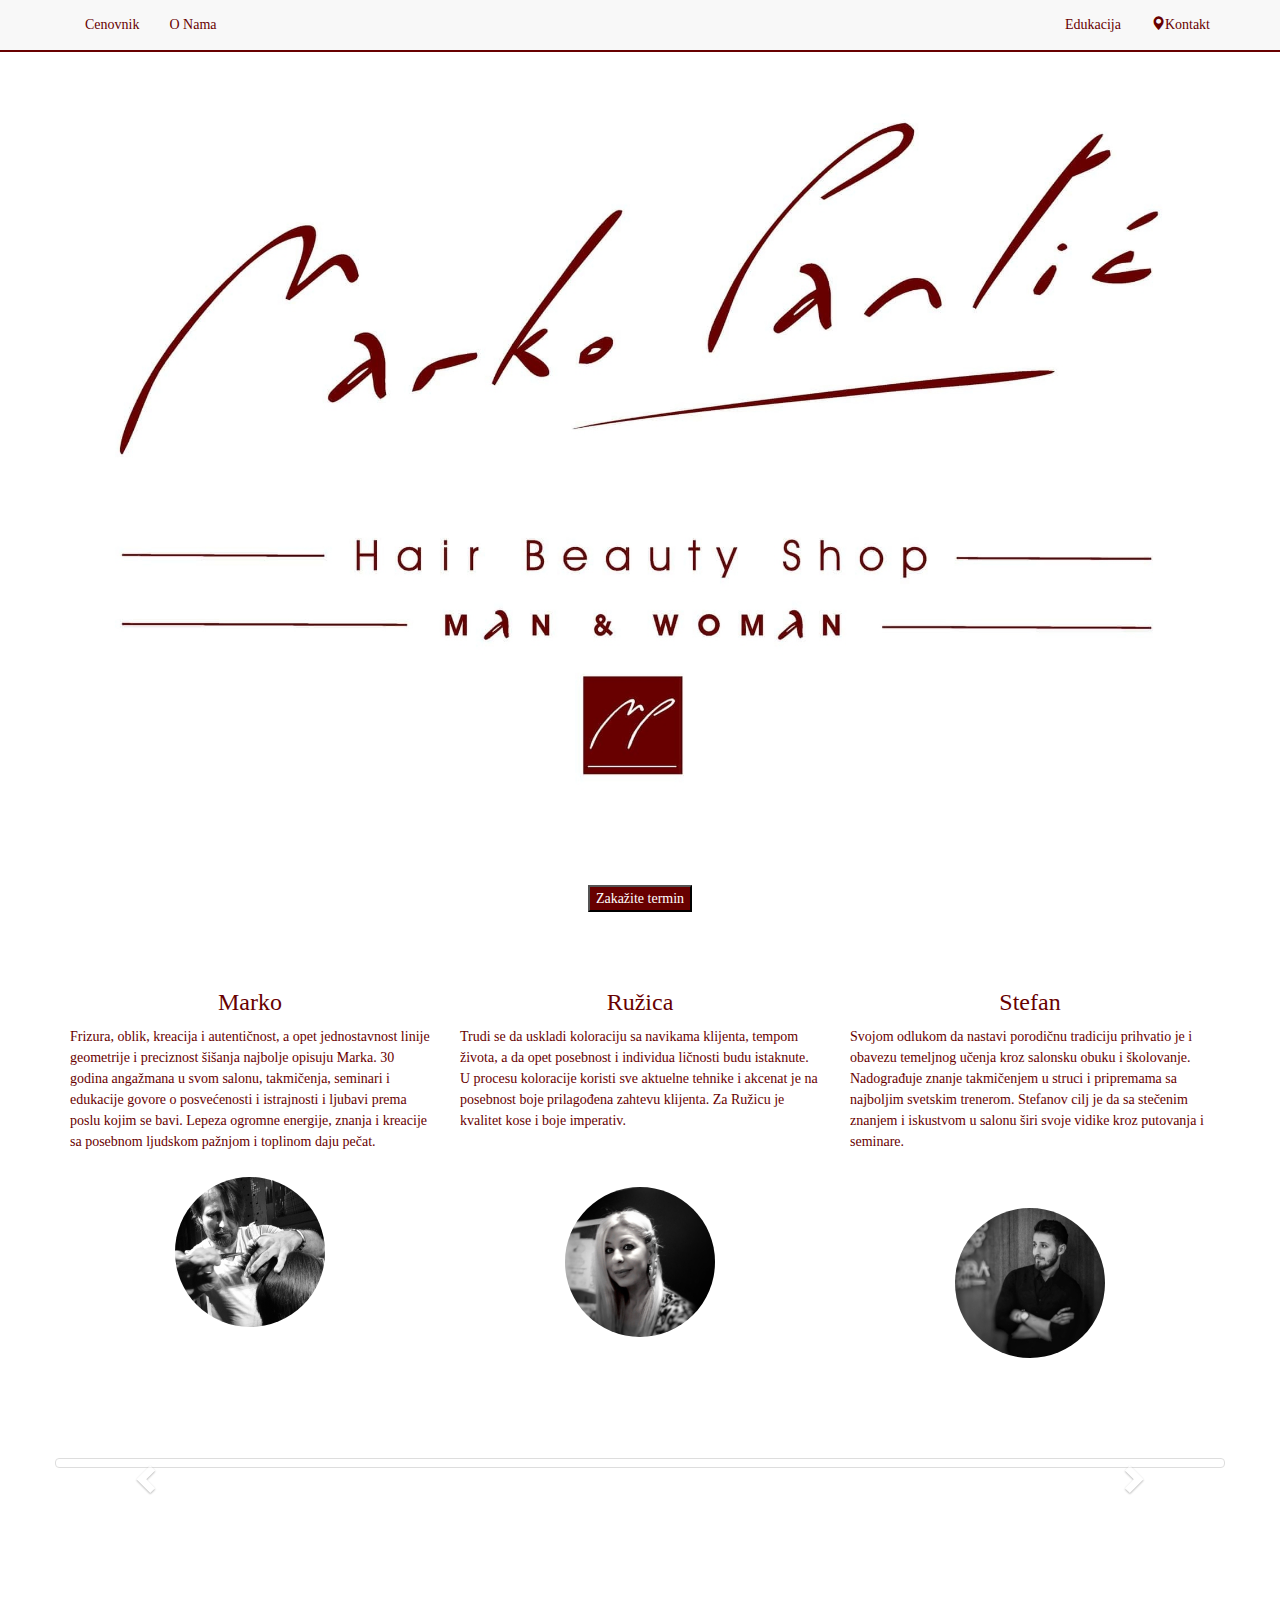
==== index.html @ 6e88e5e3 "added make your reservation button in index.html" ====
<!DOCTYPE html>
<!--[if lt IE 7]>      <html class="no-js lt-ie9 lt-ie8 lt-ie7"> <![endif]-->
<!--[if IE 7]>         <html class="no-js lt-ie9 lt-ie8"> <![endif]-->
<!--[if IE 8]>         <html class="no-js lt-ie9"> <![endif]-->
<!--[if gt IE 8]><!--> <html class="no-js"> <!--<![endif]-->
    <head>
        <!-- Google Tag Manager -->
        <script>(function(w,d,s,l,i){w[l]=w[l]||[];w[l].push({'gtm.start':
        new Date().getTime(),event:'gtm.js'});var f=d.getElementsByTagName(s)[0],
        j=d.createElement(s),dl=l!='dataLayer'?'&l='+l:'';j.async=true;j.src=
        'https://www.googletagmanager.com/gtm.js?id='+i+dl;f.parentNode.insertBefore(j,f);
        })(window,document,'script','dataLayer','GTM-PTJV9HK');</script>
        <!-- End Google Tag Manager -->
        <meta charset="utf-8">
        <meta http-equiv="X-UA-Compatible" content="IE=edge">
        <title>Hair Beauty Shop Marko Pantic</title>
        <meta name="description" content="">
        <meta name="viewport" content="width=device-width, initial-scale=1"/>
        <link rel="icon" href="styles/img/mppmin.jpg">
        <link rel="stylesheet" href="https://maxcdn.bootstrapcdn.com/bootstrap/3.3.7/css/bootstrap.min.css" integrity="sha384-BVYiiSIFeK1dGmJRAkycuHAHRg32OmUcww7on3RYdg4Va+PmSTsz/K68vbdEjh4u" crossorigin="anonymous">
        <link rel="stylesheet" href="https://use.fontawesome.com/releases/v5.7.2/css/all.css" integrity="sha384-fnmOCqbTlWIlj8LyTjo7mOUStjsKC4pOpQbqyi7RrhN7udi9RwhKkMHpvLbHG9Sr" crossorigin="anonymous">
        <link rel="stylesheet" href="styles/css/style.css" type="text/css">
        
        <!-- Facebook Pixel Code -->
        <script>
            !function(f,b,e,v,n,t,s)
            {if(f.fbq)return;n=f.fbq=function(){n.callMethod?
            n.callMethod.apply(n,arguments):n.queue.push(arguments)};
            if(!f._fbq)f._fbq=n;n.push=n;n.loaded=!0;n.version='2.0';
            n.queue=[];t=b.createElement(e);t.async=!0;
            t.src=v;s=b.getElementsByTagName(e)[0];
            s.parentNode.insertBefore(t,s)}(window, document,'script',
            'https://connect.facebook.net/en_US/fbevents.js');
            fbq('init', '2008529452789295');
            fbq('track', 'PageView');
        </script>
        <noscript>
          <img height="1" width="1" style="display:none"src="https://www.facebook.com/tr?id=2008529452789295&ev=PageView&noscript=1"/> 
        </noscript>
      <!-- End Facebook Pixel Code -->
    </head>
    <body>
        <!--[if lt IE 7]>
            <p class="browsehappy">You are using an <strong>outdated</strong> browser. Please <a href="#">upgrade your browser</a> to improve your experience.</p>
        <![endif]-->
        <nav class="navbar navbar-default navbar-fixed-top" id="Pocetna">
            <div class="container">
              <!-- Brand and toggle get grouped for better mobile display -->
              <div class="navbar-header">
                <button type="button" id="hamburger-menu" class="navbar-toggle collapsed pull-left" data-toggle="collapse" data-target="#bs-example-navbar-collapse-1" aria-expanded="false">
                  <span class="sr-only">Toggle navigation</span>
                  <span class="icon-bar"></span>
                  <span class="icon-bar"></span>
                  <span class="icon-bar"></span>
                </button>
              </div>
          
              <!-- Collect the nav links, forms, and other content for toggling -->
              <div class="collapse navbar-collapse" id="bs-example-navbar-collapse-1">
                <ul class="nav navbar-nav">
                    <li><a href="cenovnik.html">Cenovnik</a></li>
                    <li id="oNama"><a href="#">O Nama</a></li>
                </ul>
                
                <ul class="nav navbar-nav navbar-right">
                  <li><a href="edukacija.html">Edukacija</a></li>
                  <li id="Kontakt"><a href="zakazi.html"><span class="glyphicon glyphicon-map-marker" aria-hidden="true"></span>Kontakt</a></li>
                </ul>
              </div><!-- /.navbar-collapse -->
            </div><!-- /.container-fluid -->
        </nav>
        <div class="content">
            
            <div class="container">
                <div class="image w3-content w3-section" style="max-width:100%">
                    
                    <img src="styles/img/mp1.jpg" alt="" class="responsive mySlides w3-animate-fading">
                    <img src="styles/img/mp2.jpg" alt="" class="responsive mySlides w3-animate-fading">
                    
                </div>
                <div class="row zakazivanje">
                  <form action="tel:+381654442248">
                    <input type="submit" value="Zakažite termin" id="btnZakazi">
                  </form>
                </div>
                <div class="row about" id="onama">
                    <div class="col-lg-4">
                        <h3>Marko</h3>
                        <p>Frizura, oblik, kreacija i autentičnost, a opet jednostavnost linije geometrije i preciznost šišanja najbolje opisuju Marka. 30 godina angažmana u svom salonu, takmičenja, seminari i edukacije govore o posvećenosti i istrajnosti i ljubavi prema poslu kojim se bavi. Lepeza ogromne energije, znanja i kreacije sa posebnom ljudskom pažnjom i toplinom daju pečat.</p> 
                        <img src="styles/img/marko2.jpg" alt="" class="img-circle center">
                    </div>
                    <div class="col-lg-4">
                        <h3>Ružica</h3>
                        <p>Trudi se da uskladi koloraciju sa navikama klijenta, tempom života, a da opet posebnost i individua ličnosti budu istaknute. U procesu koloracije koristi sve aktuelne tehnike i akcenat je na posebnost boje prilagođena  zahtevu klijenta. Za Ružicu je kvalitet kose i boje imperativ.</p><br> 
                        <img src="styles/img/ruzica2.jpg" alt="" class="img-circle center">
                    </div>
                    <div class="col-lg-4">
                        <h3>Stefan</h3>
                        <p>Svojom odlukom da nastavi porodičnu tradiciju prihvatio je i obavezu temeljnog učenja kroz salonsku obuku i školovanje. Nadograđuje znanje takmičenjem u struci i pripremama sa najboljim svetskim trenerom. Stefanov cilj je da sa stečenim znanjem i iskustvom u salonu širi svoje vidike kroz putovanja i seminare.</p><br>
                        <img src="styles/img/stefan3.jpg" alt="" class="img-circle center">
                    </div>
                </div>
                <div class="row about">
                    <div id="myCarousel" class="carousel slide" data-ride="carousel">
                        <!-- Indicators -->
                        <ol class="carousel-indicators">
                          <li data-target="#myCarousel" data-slide-to="0" class="active"></li>
                          <li data-target="#myCarousel" data-slide-to="1"></li>
                          <li data-target="#myCarousel" data-slide-to="2"></li>
                          <li data-target="#myCarousel" data-slide-to="3"></li>
                          <li data-target="#myCarousel" data-slide-to="4"></li>
                          <li data-target="#myCarousel" data-slide-to="5"></li>
                          <li data-target="#myCarousel" data-slide-to="6"></li>
                        </ol>
                      
                        <!-- Wrapper for slides -->
                        <div class="carousel-inner" role="listbox">
                          <div class="item active thumbnail">
                            <img src="styles/img/IMG_8103.jpg" alt="">
                          </div>
                      
                          <div class="item thumbnail">
                            <img src="styles/img/IMG_8092.jpg" alt="">
                          </div>
                      
                          <div class="item thumbnail">
                            <img src="styles/img/IMG_8072.jpg" alt="">
                          </div>
                          <div class="item thumbnail">
                            <img src="styles/img/IMG_8077.jpg" alt="">
                          </div>
                          <div class="item thumbnail">
                            <img src="styles/img/IMG_8069.jpg" alt="">
                          </div>
                          <div class="item thumbnail">
                            <img src="styles/img/IMG_8061.jpg" alt="">
                          </div>
                          <div class="item thumbnail">
                            <img src="styles/img/IMG_8056.jpg" alt="">
                          </div>
                        </div>
                        <a class="left carousel-control" href="#myCarousel" data-slide="prev">
                            <span class="glyphicon glyphicon-chevron-left"></span>
                            <span class="sr-only">Previous</span>
                          </a>
                          <a class="right carousel-control" href="#myCarousel" data-slide="next">
                            <span class="glyphicon glyphicon-chevron-right"></span>
                            <span class="sr-only">Next</span>
                          </a>
                      </div>
                </div>
                    <div class="listContact">
                            <a href="https://www.facebook.com/markopantic.hbs/" target="_blank"><i class="fab fa-facebook" style="font-size:50px"></i></a>
                            <a href="https://www.instagram.com/markopantic.hbs/" target="_blank"><i class="fab fa-instagram" style="font-size:50px"></i></a>
                            <a id="posl"href="https://www.youtube.com/channel/UCsMaungC489afuXaLVcpEJw" target="_blank"><i class="fab fa-youtube" style="font-size:50px"></i></a>
                    </div>
            </div>
        </div>
        <div class="footer-bottom">
	        	<div class="container">
	        		<div class="row">
	           			<div class="col-md-6 footer-copyright">
	                    	
	                    </div>
	           			<div class="col-md-6 footer-social">
	                    	
	                    </div>
	           		</div>
	        	</div>
	    </div>  


        <script src="https://code.jquery.com/jquery-3.3.1.js"integrity="sha256-2Kok7MbOyxpgUVvAk/HJ2jigOSYS2auK4Pfzbm7uH60="crossorigin="anonymous"></script>
        <script src="https://ajax.googleapis.com/ajax/libs/jquery/3.3.1/jquery.min.js"></script>
        <script src="https://maxcdn.bootstrapcdn.com/bootstrap/3.3.7/js/bootstrap.min.js" integrity="sha384-Tc5IQib027qvyjSMfHjOMaLkfuWVxZxUPnCJA7l2mCWNIpG9mGCD8wGNIcPD7Txa" crossorigin="anonymous"></script>
        <script src="styles/js/script.js"></script>
    </body>
</html>
---- styles/css/style.css ----
html, body{
    height: 100%;
    width:100%;
    color: #680000;
    font-family: 'Bliss Pro';
	src: url('BlissPro-Light.eot');
	src: url('BlissPro-Light.eot?#iefix') format('embedded-opentype'),
		url('BlissPro-Light.woff') format('woff'),
		url('BlissPro-Light.ttf') format('truetype');
	font-weight: 300;
	font-style: normal;
    font-size: 1.15 em;
    line-height: 1.5;
    scroll-behavior: smooth;
}

.content{
    min-height:100%;
    margin-top:50px;
}

.responsive{
    max-width: 100%;
    height: auto;
}

.row h1{
    text-align: center;
}

.map-responsive{
    overflow:hidden;
    padding-bottom:56.25%;
    position:relative;
    height:0;
}

.map-responsive iframe{
    left:0;
    top:0;
    height:60%;
    width:100%;
    position:absolute;
}

.footer-bottom { 
    padding: 15px 0 17px 0;
    background: #444;
    text-align: left; 
    color: #aaa; 
}

.footer-social { 
    padding-top: 3px; 
    text-align: right; 
}

.footer-social a { 
    margin-left: 20px; 
    color: #777; 
    border: 0; 
}

.footer-social a:hover, .footer-social a:focus { 
    color: #79a05f; 
    border: 0; 
}

.footer-social i { 
    font-size: 24px; 
    vertical-align: middle; 
}

.footer-copyright { 
    padding-top: 5px; 
}

.footer-copyright a { 
    color: #fff; 
    border: 0; 
}

.footer-copyright a:hover, .footer-copyright a:focus { 
    color: #aaa; 
    border: 0; 
}
.center{
    display: block;
    margin-left: auto;
    margin-right: auto;
    margin-top:7%;
    margin-bottom: 12%;
}

.navbar-brand {
    padding: 0px 15px;
}

.navbar-default {
    border-bottom: 2px solid #680000;
    color:#680000;
}

.navbar-default li a{
    color:#680000;
}

.about{
    margin-bottom:5%;
}


.navbar-default .navbar-nav>.active>a{
    color:#680000;
    outline: none;
}

.navbar-default .navbar-nav>li>a{
    color:#680000;
    outline: none;
}

.navbar-default .navbar-nav>li>a:hover{
    color:#680000;
    outline: none;
}

.navbar-default .navbar-nav>li>a:focus{
    color:#680000;
    outline: none;
}

.navbar-default .navbar-nav>li>a:checked{
    color:#680000;
    outline: none;
}

.navbar-default .navbar-nav>.active>a:hover{
    color:#680000;
    outline: none;
}

.navbar-default .navbar-nav>.active>a:checked{
    color:#680000;
    outline: none;
}

.navbar-default .navbar-nav>.active>a:focus{
    color:#680000;
    outline: none;
}

.thumbnail img{
    height: 100%;
    width: 100%;
    object-fit: contain;
}
.listContact{
    list-style: none;
    margin-top:7%;
    margin-left:25%;
    width:80%;
    margin-bottom: 3%;
}
#posl{
    margin-right: 0%;
}
.listContact a i{
    margin-right: 5%;
}
.listContact a{
    text-decoration: none;
    color:#680000;
}
.listContact a:hover{
    text-decoration: none;
    color:#680000;
    outline: none;
}
.listContact a:focus{
    text-decoration: none;
    color:#680000;
    outline: none;
}
#kontakt ul li a:hover{
    text-decoration: none;
    color:#680000;
    outline: none;
}
#kontakt ul li a:focus{
    text-decoration: none;
    color:#680000;
    outline: none;
}
#kontakt ul li a{
    text-decoration: none;
    color:#680000;
    outline: none;
}

.carousel-control.left, 
.carousel-control.right {
    background-image: none;
}
#cenovnik{
    text-align: center;
    text-decoration-line: underline;
    text-transform: uppercase;
    letter-spacing: 0.4em;
}

.table th{
    max-width:33.33%;
}
.table td{
    width:33.33%;
    margin-bottom: 20%;
    text-align: center;
    border-bottom: 2px solid #680000;
    border-top:none;
    font-weight: bold;
}
.ime{
    text-align: center;
    font-size: 1.8em;
}
.ime2{
    text-align: center;
    font-size: 1.8em;
    visibility: hidden;
}


#legenda{
    margin: 2% 0 1% 7%;
}

#zenski{
    width:80%;
    margin:5% 10%;
}
#zenski.table th{
    max-width:33.33%;
}
#zenski.table td{
    width:33.33%;
    margin-bottom: 20%;
    text-align: center;
    border-bottom: 2px solid #680000;
    border-top:none;
    vertical-align:middle;
}
#muski{
    width:80%;
    margin:5% 10%;
}
#muski.table th{
    max-width:33.33%;
}
#muski.table td{
    width:33.33%;
    margin-bottom: 20%;
    text-align: center;
    border-bottom: 2px solid #680000;
    border-top:none;
    vertical-align:middle;
}
#zenskoSisanje{
    width:80%;
    margin:5% 10%;
}
#zenskoSisanje.table th{
    max-width:33.33%;
}
#zenskoSisanje.table td{
    width:33.33%;
    margin-bottom: 20%;
    text-align: center;
    border-bottom: 2px solid #680000;
    border-top:none;
    vertical-align:middle;
}
#muskoSisanje{
    width:80%;
    margin:5% 10%;
}
#muskoSisanje.table th{
    max-width:33.33%;
}
#muskoSisanje.table td{
    width:33.33%;
    margin-bottom: 20%;
    text-align: center;
    border-bottom: 2px solid #680000;
    border-top:none;
    vertical-align:middle;
}
#muskoFarbanje{
    width:80%;
    margin:5% 10%;
}
#muskoFarbanje.table th{
    max-width:33.33%;
}
#muskoFarbanje.table td{
    width:33.33%;
    margin-bottom: 20%;
    text-align: center;
    border-bottom: 2px solid #680000;
    border-top:none;
    vertical-align:middle;
}
#zenskoFarbanje{
    width:80%;
    margin:5% 10%;
}
#zenskoFarbanje.table th{
    max-width:33.33%;
}
#zenskoFarbanje.table td{
    width:33.33%;
    margin-bottom: 20%;
    text-align: center;
    border-bottom: 2px solid #680000;
    border-top:none;
    vertical-align:middle;
}
#zenskaKombinacija{
    width:80%;
    margin:5% 10%;
}
#zenskaKombinacija.table th{
    max-width:33.33%;
}
#zenskaKombinacija.table td{
    width:33.33%;
    margin-bottom: 20%;
    text-align: center;
    border-bottom: 2px solid #680000;
    border-top:none;
    vertical-align:middle;
}
#muskaKombinacija{
    width:80%;
    margin:5% 10%;
}
#muskaKombinacija.table th{
    max-width:33.33%;
}
#muskaKombinacija.table td{
    width:33.33%;
    margin-bottom: 20%;
    text-align: center;
    border-bottom: 2px solid #680000;
    border-top:none;
    vertical-align:middle;
}
#nega{
    width:80%;
    margin:5% 10%;
}
#nega.table th{
    max-width:33.33%;
}
#nega.table td{
    width:33.33%;
    margin-bottom: 20%;
    text-align: center;
    border-bottom: 2px solid #680000;
    border-top:none;
    vertical-align:middle;
}
#hemijskiTretmani{
    width:80%;
    margin:5% 10%;
}
#hemijskiTretmani.table th{
    max-width:33.33%;
}
#hemijskiTretmani.table td{
    width:33.33%;
    margin-bottom: 20%;
    text-align: center;
    border-bottom: 2px solid #680000;
    border-top:none;
    vertical-align:middle;
}
#nadogradnja{
    width:80%;
    margin:5% 10%;
}
#nadogradnja.table th{
    max-width:33.33%;
}
#nadogradnja.table td{
    width:33.33%;
    margin-bottom: 20%;
    text-align: center;
    border-bottom: 2px solid #680000;
    border-top:none;
    vertical-align:middle;
}
.videoWrapper {
	position: relative;
	padding-bottom: 56.25%; /* 16:9 */
	padding-top: 25px;
	height: 0;
}
.videoWrapper iframe {
	position: absolute;
	top: 0;
	left: 0;
	width: 100%;
    height: 100%;
    padding-top:10%;
    padding-bottom: 5%;
    padding-left: 7%;
    padding-right: 7%;
}
#uvod{
    padding-top: 15%;
    text-align: center;
    font-size: 30px;
    line-height: 1.5;
}
h3{
    text-align: center;
}
.hidden{
    display: none;
}
.btn-group a{
    background-color: #680000;
    color: #fff;
}
.btn-group a:hover{
    background-color: #680000;
    color: #fff;
}
.btn-group a:active{
    background-color: #680000;
    color: #fff;
}
.btn-group .dropdown-menu li a{
    background-color: #680000;
    color: #fff;
}
.btn-group .dropdown-menu li a:hover{
    background-color: #680000;
    color: #fff;
}
#cenovnikMeni{
    width:80%;
    margin:5% 10%;
}
.btn-group{
    width:100%;
}
.btn{
    font-size: 16px;
}
#cenovnikMeni1{
    width:80%;
    margin:5% 10%;
    background-color: #680000;
}
#cenovnikMeni1 li{
    list-style: none;
}
#cenovnikMeni1 a{
    color: #fff;
    text-transform: uppercase;
    letter-spacing: .2em;
    text-decoration: none;
    display: block;
    padding:10px 0 10px 20px;
    border-bottom: 1px dotted #fff;
}
.main-nav-ul ul{
    display: none;
}
.main-nav-ul li.tap ul{
    display: block;
}
#cenovnikMeni1 .sub-arrow:after{
    content:'\203A';
    float: right;
    margin-right: 20px;
    transform: rotate(90deg);
    -webkit-transform: rotate(90deg);
    -moz-transform: rotate(90deg);
    outline:none;
}
.pull-left{
    margin-left: 5%;
}
.w3-animate-fading{animation:fading 10s infinite}@keyframes fading{0%{opacity:0}50%{opacity:1}100%{opacity:0}}
#forma{
    margin-bottom: 2%;
}
#btnFormaSubmit{
    background-color: #680000;
    color: #fff;
}
.kontaktInfo{
    margin-bottom: 10%;
}
.inputi{
    width: 60%;

}
input[type=text]{
    color:#680000;
}
input[type=text]:focus{
    border-color: #680000;
}
input[type=email]{
    color:#680000;
}
input[type=email]:focus{
    border-color: #680000;
}
#btnZakazi{
    background-color: #680000;
    color:#fff;
}
.zakazivanje{
    text-align: center;
    margin:5% 0;
}
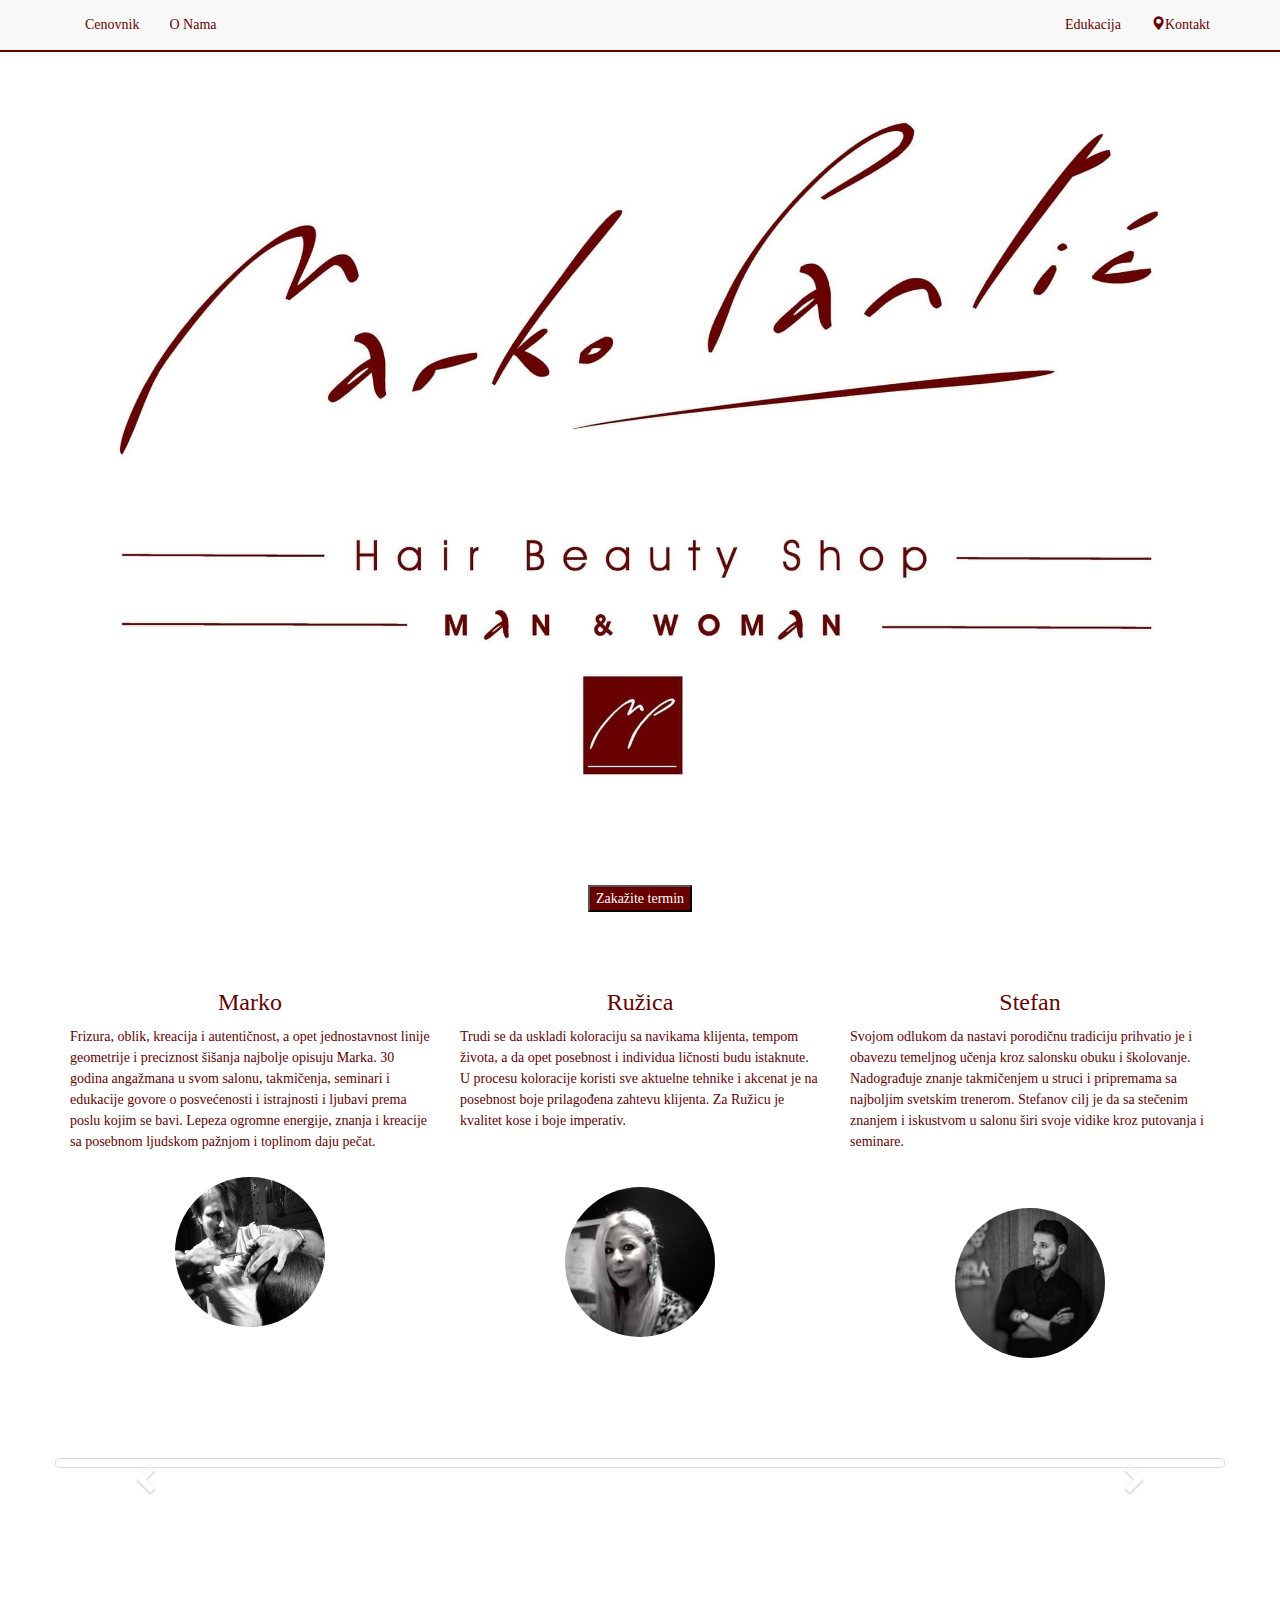
==== commit 0e9d8a57: "changed input to a button in index.html" ====
--- a/index.html
+++ b/index.html
@@ -79,8 +79,8 @@
                     
                 </div>
                 <div class="row zakazivanje">
-                  <form action="tel:+381654442248">
-                    <input type="submit" value="Zakažite termin" id="btnZakazi">
+                  <form action="tel:381654442248">
+                    <button type="submit" id="btnZakazi">Zakažite termin</button>
                   </form>
                 </div>
                 <div class="row about" id="onama">
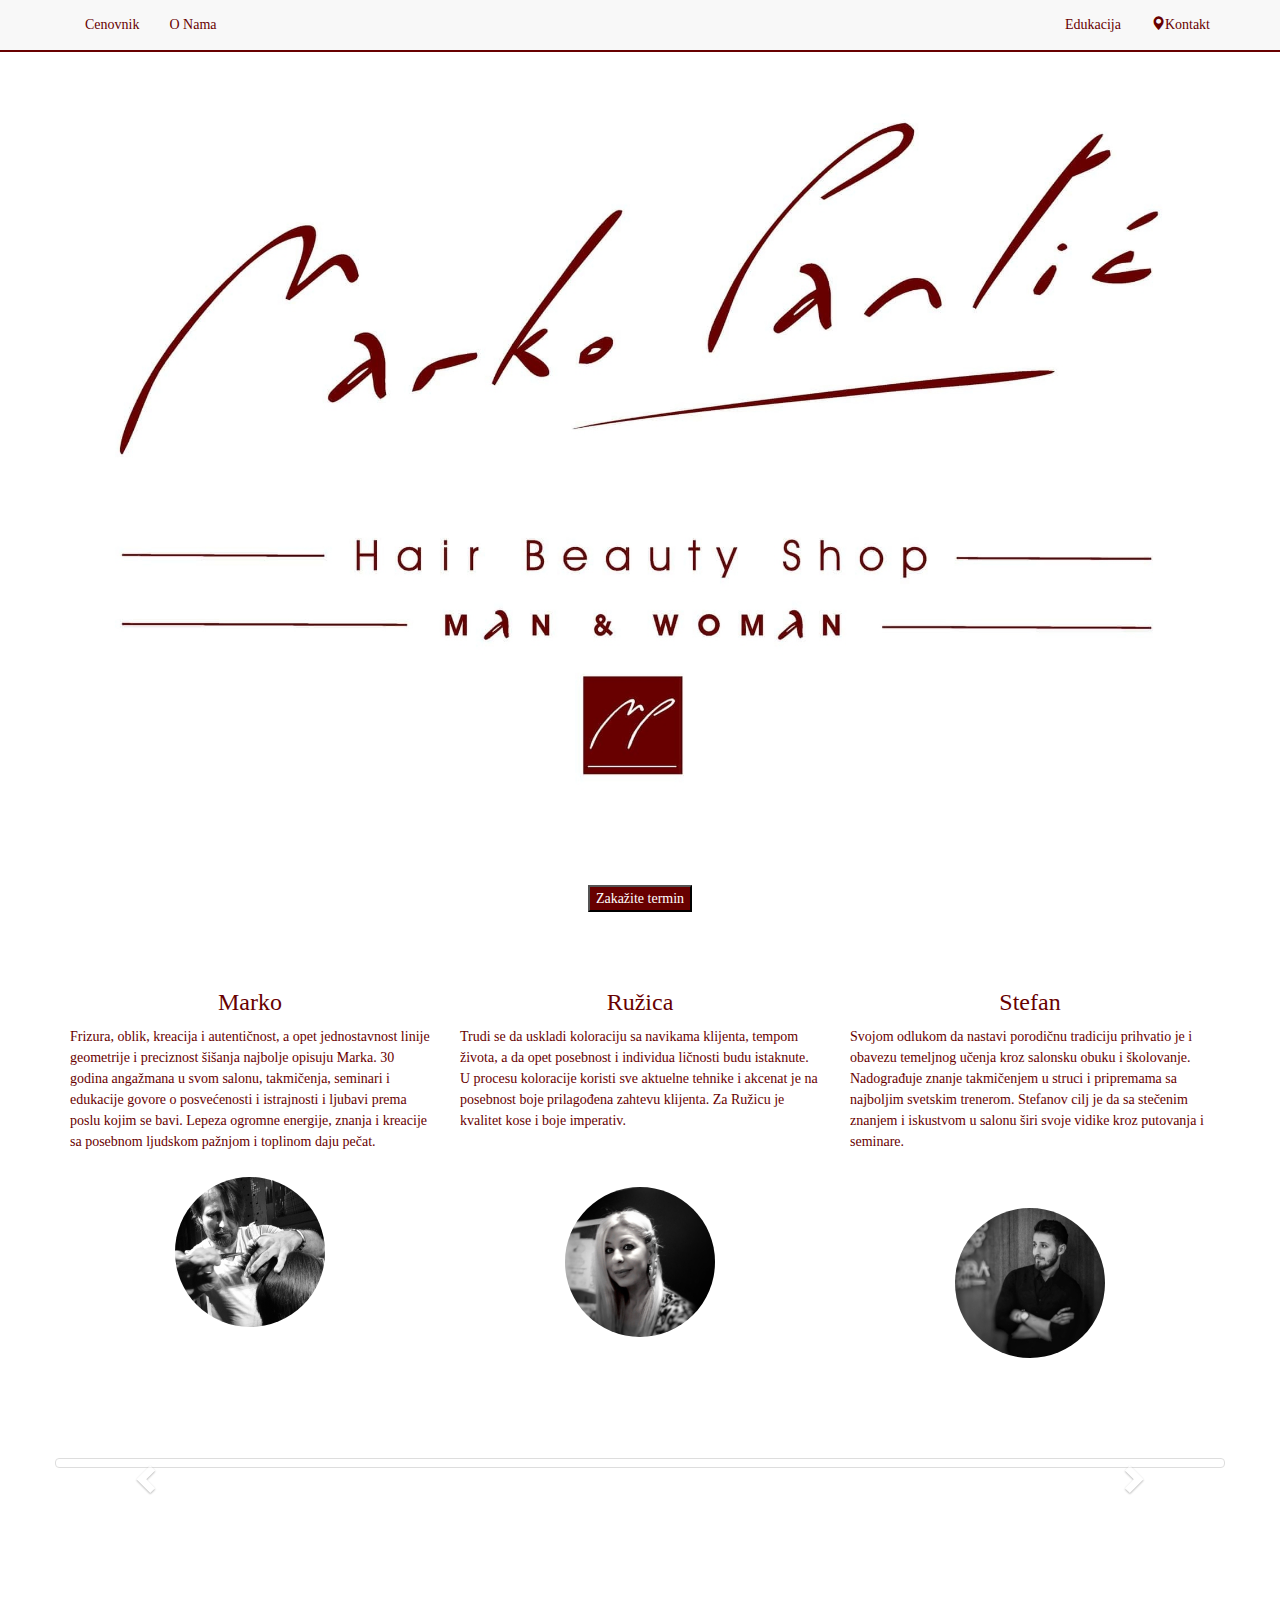
==== commit b4cf3e0d: "added onclick event to a button" ====
--- a/index.html
+++ b/index.html
@@ -79,8 +79,8 @@
                     
                 </div>
                 <div class="row zakazivanje">
-                  <form action="tel:381654442248">
-                    <button type="submit" id="btnZakazi">Zakažite termin</button>
+                  <form>
+                    <button type="submit" id="btnZakazi" onclick="location.href='tel:381654442248'">Zakažite termin</button>
                   </form>
                 </div>
                 <div class="row about" id="onama">
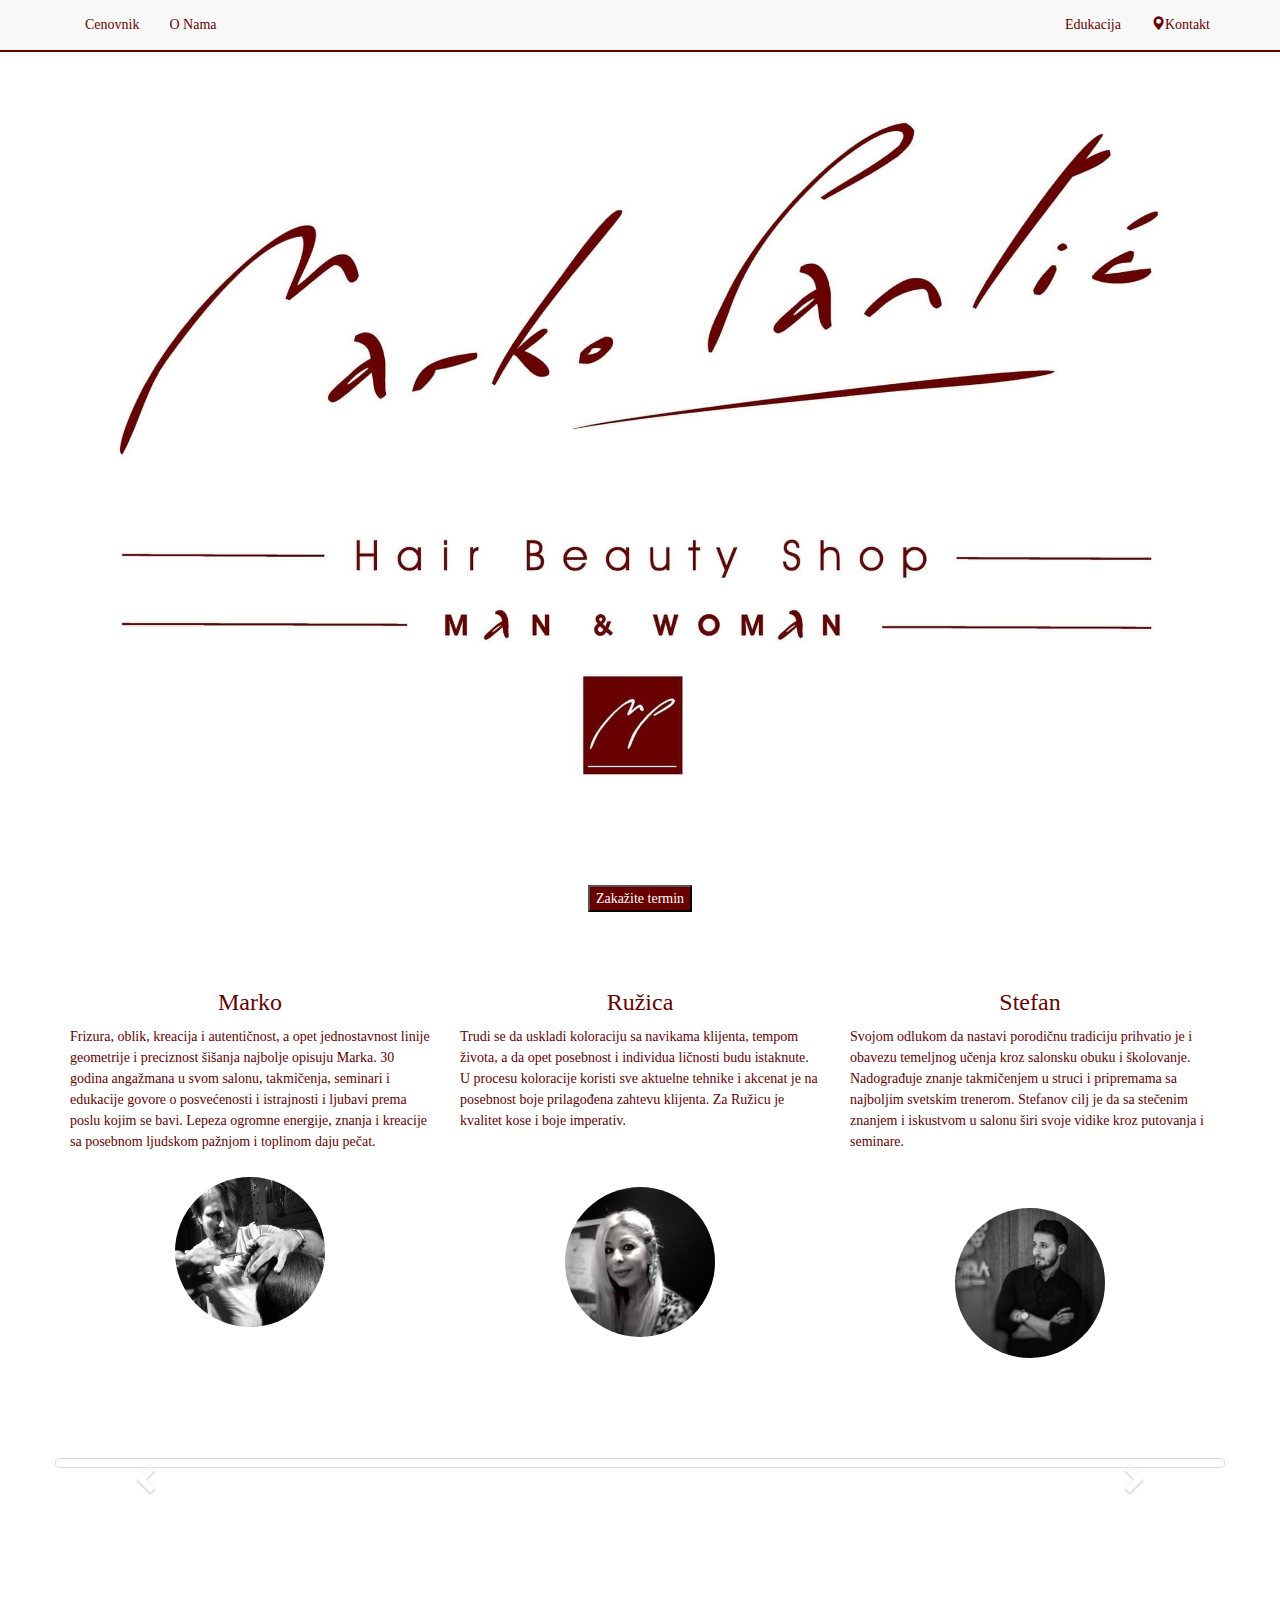
==== commit b9858488: "added onclick event to a button" ====
--- a/index.html
+++ b/index.html
@@ -80,7 +80,7 @@
                 </div>
                 <div class="row zakazivanje">
                   <form>
-                    <button type="submit" id="btnZakazi" onclick="location.href='tel:381654442248'">Zakažite termin</button>
+                    <button type="submit" id="btnZakazi" onclick="location='tel:0654442248'">Zakažite termin</button>
                   </form>
                 </div>
                 <div class="row about" id="onama">
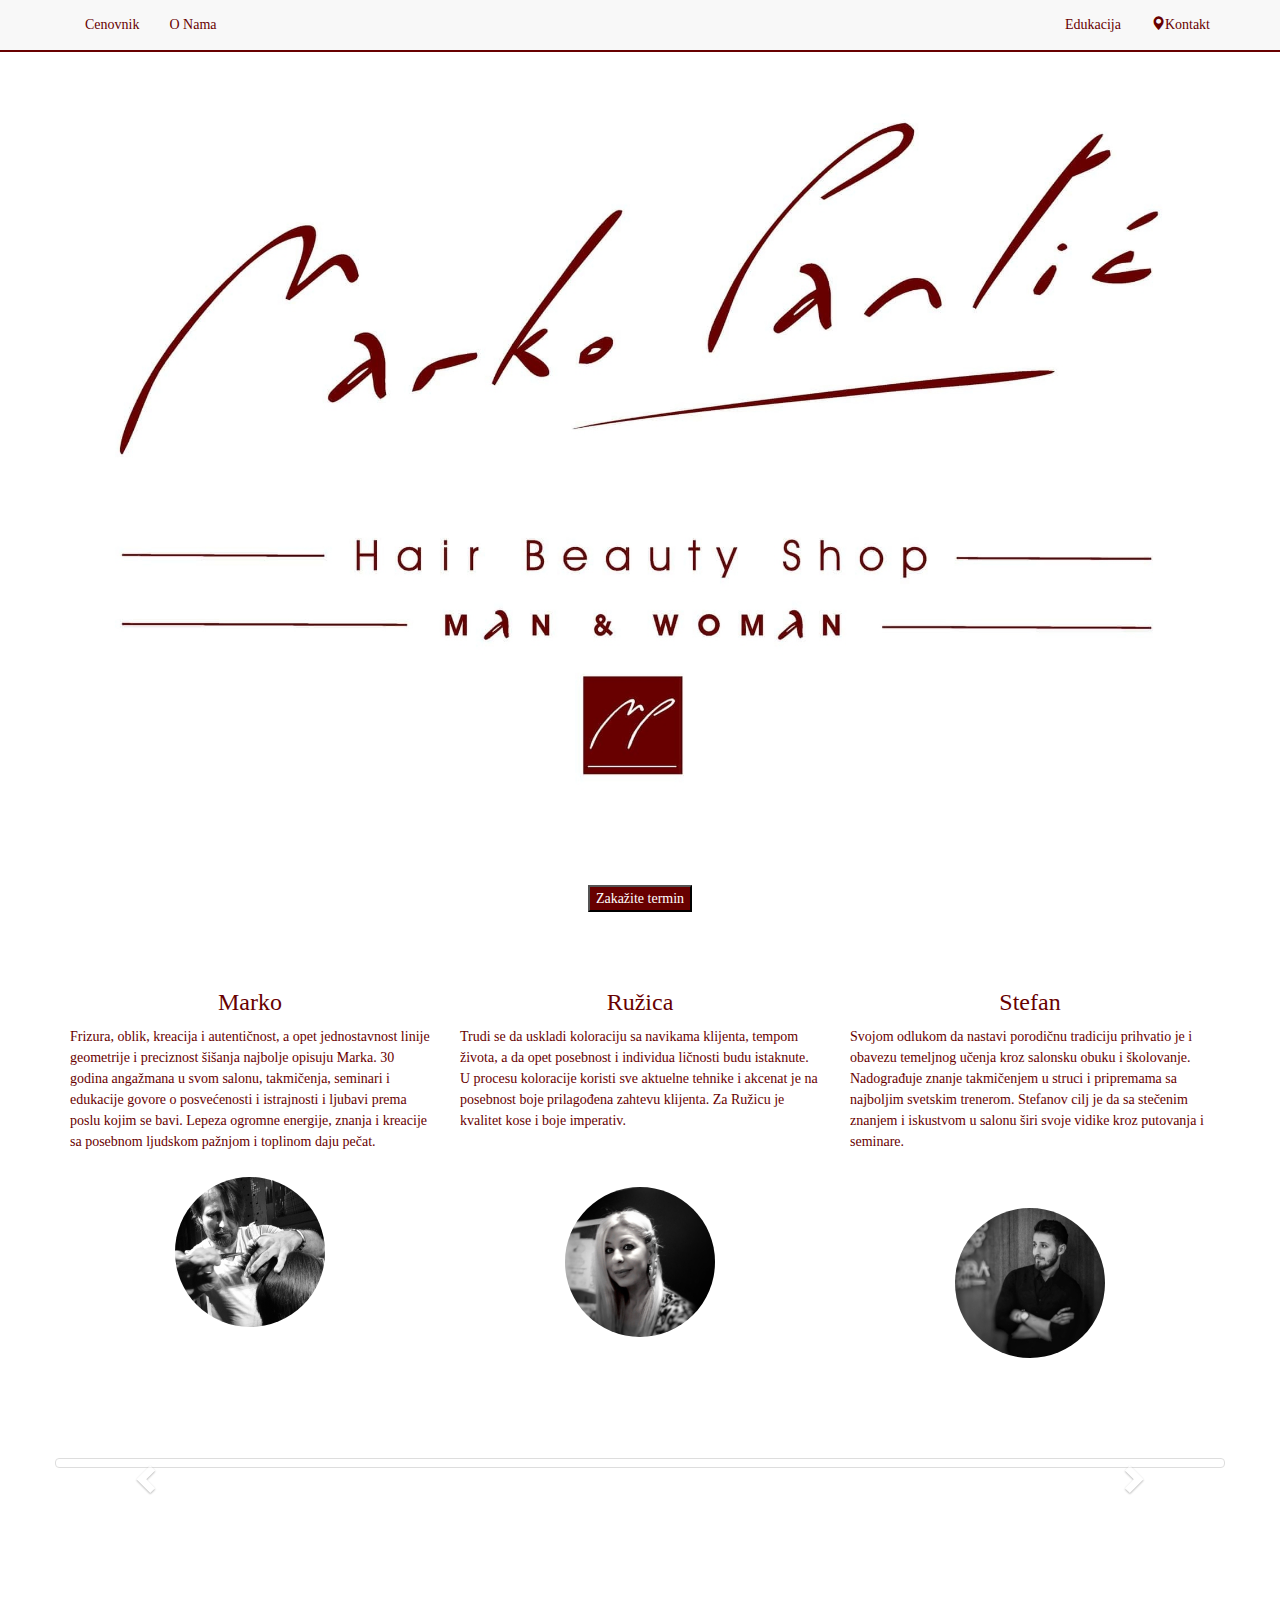
==== commit 2fefa4c8: "added onclick event to a button" ====
--- a/index.html
+++ b/index.html
@@ -79,9 +79,9 @@
                     
                 </div>
                 <div class="row zakazivanje">
-                  <form>
-                    <button type="submit" id="btnZakazi" onclick="location='tel:0654442248'">Zakažite termin</button>
-                  </form>
+                  
+                    <button type="submit" id="btnZakazi" onclick="location='tel:381654442248'">Zakažite termin</button>
+                  
                 </div>
                 <div class="row about" id="onama">
                     <div class="col-lg-4">
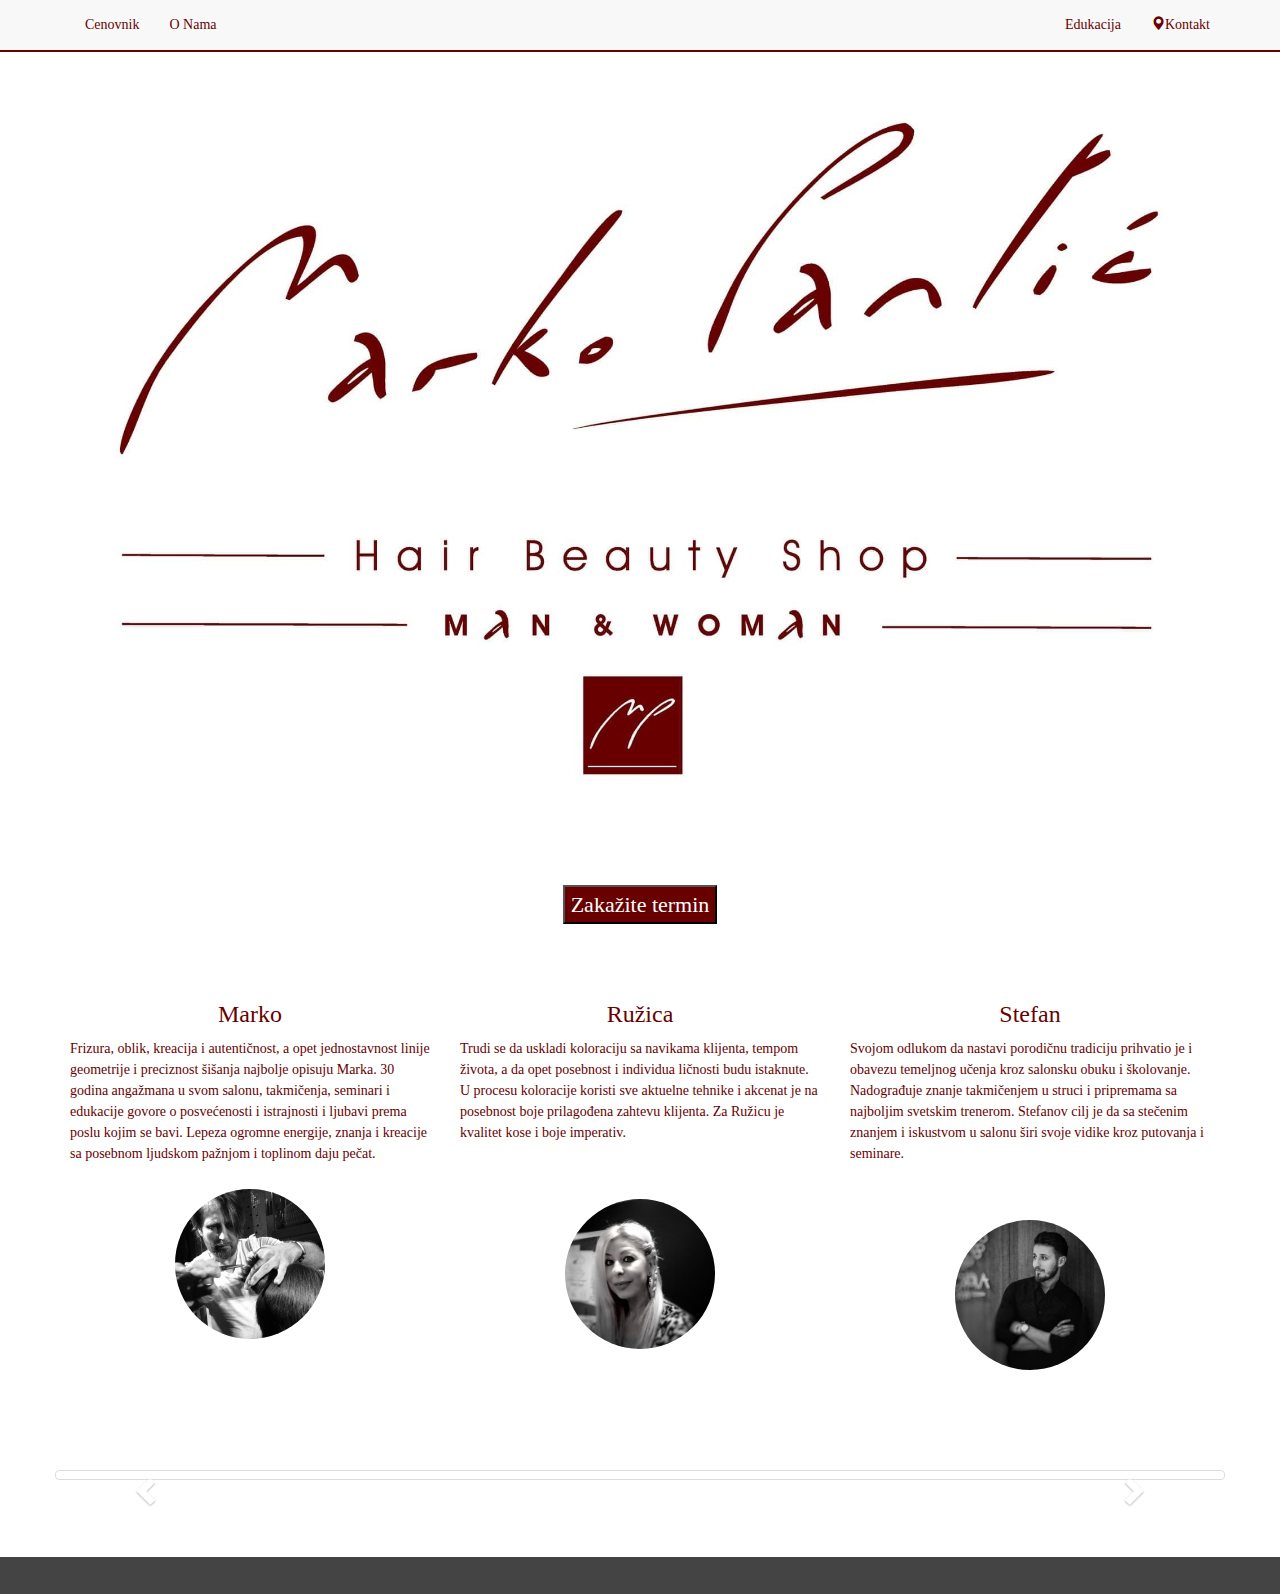
==== commit 239dc941: "social media links were cut from index page and now they are on zakazi.html" ====
--- a/index.html
+++ b/index.html
@@ -80,7 +80,7 @@
                 </div>
                 <div class="row zakazivanje">
                   
-                    <button type="submit" id="btnZakazi" onclick="location='tel:381654442248'">Zakažite termin</button>
+                    <button type="submit" id="btnZakazi" onclick="location='tel:0654442248'">Zakažite termin</button>
                   
                 </div>
                 <div class="row about" id="onama">
@@ -149,11 +149,6 @@
                           </a>
                       </div>
                 </div>
-                    <div class="listContact">
-                            <a href="https://www.facebook.com/markopantic.hbs/" target="_blank"><i class="fab fa-facebook" style="font-size:50px"></i></a>
-                            <a href="https://www.instagram.com/markopantic.hbs/" target="_blank"><i class="fab fa-instagram" style="font-size:50px"></i></a>
-                            <a id="posl"href="https://www.youtube.com/channel/UCsMaungC489afuXaLVcpEJw" target="_blank"><i class="fab fa-youtube" style="font-size:50px"></i></a>
-                    </div>
             </div>
         </div>
         <div class="footer-bottom">
--- a/styles/css/style.css
+++ b/styles/css/style.css
@@ -197,6 +197,21 @@
     color:#680000;
     outline: none;
 }
+#kontakt ul .linkovi{
+    text-decoration: none;
+    color:blue;
+    outline: none;
+}
+#kontakt ul .linkovi:focus{
+    text-decoration: none;
+    color:blue;
+    outline: none;
+}
+#kontakt ul .linkovi:hover{
+    text-decoration: none;
+    color:blue;
+    outline: none;
+}
 
 .carousel-control.left, 
 .carousel-control.right {
@@ -524,8 +539,9 @@
 #btnZakazi{
     background-color: #680000;
     color:#fff;
+    font-size:22px;
 }
 .zakazivanje{
     text-align: center;
     margin:5% 0;
-}+}
